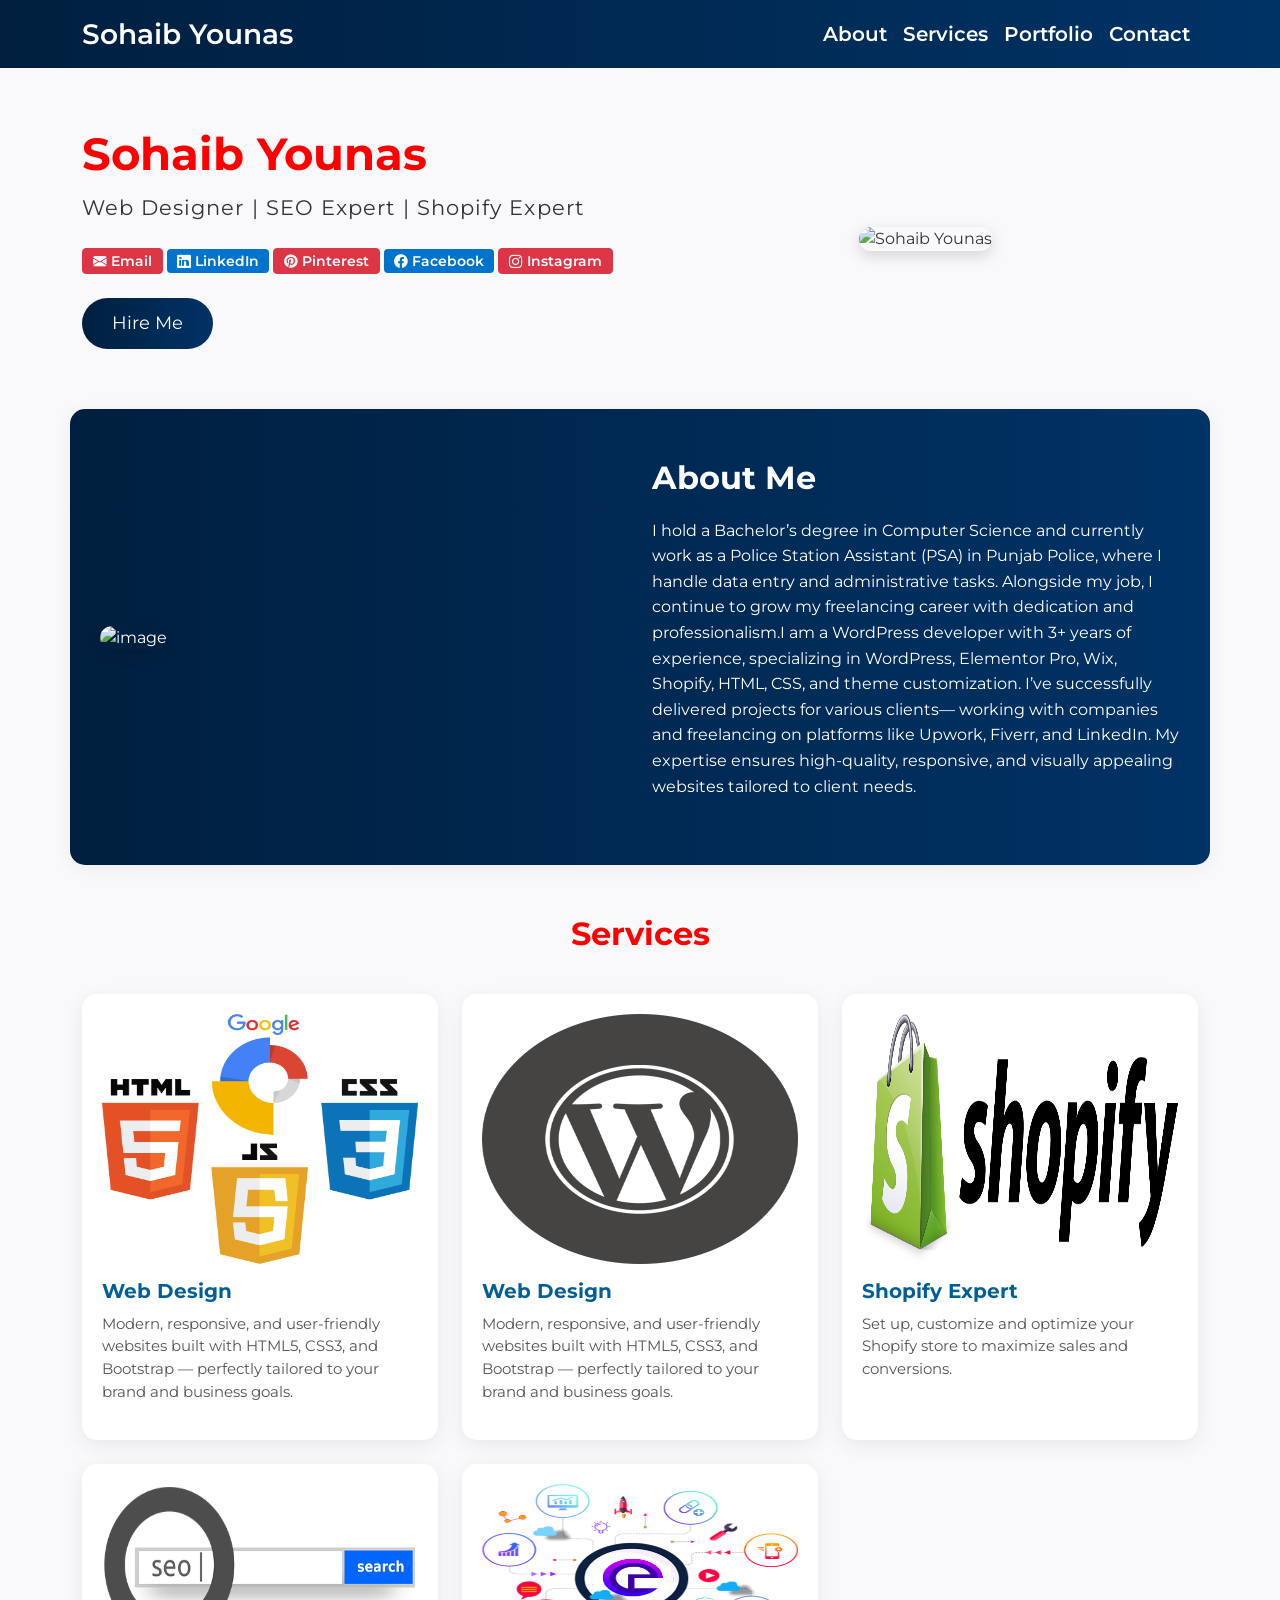
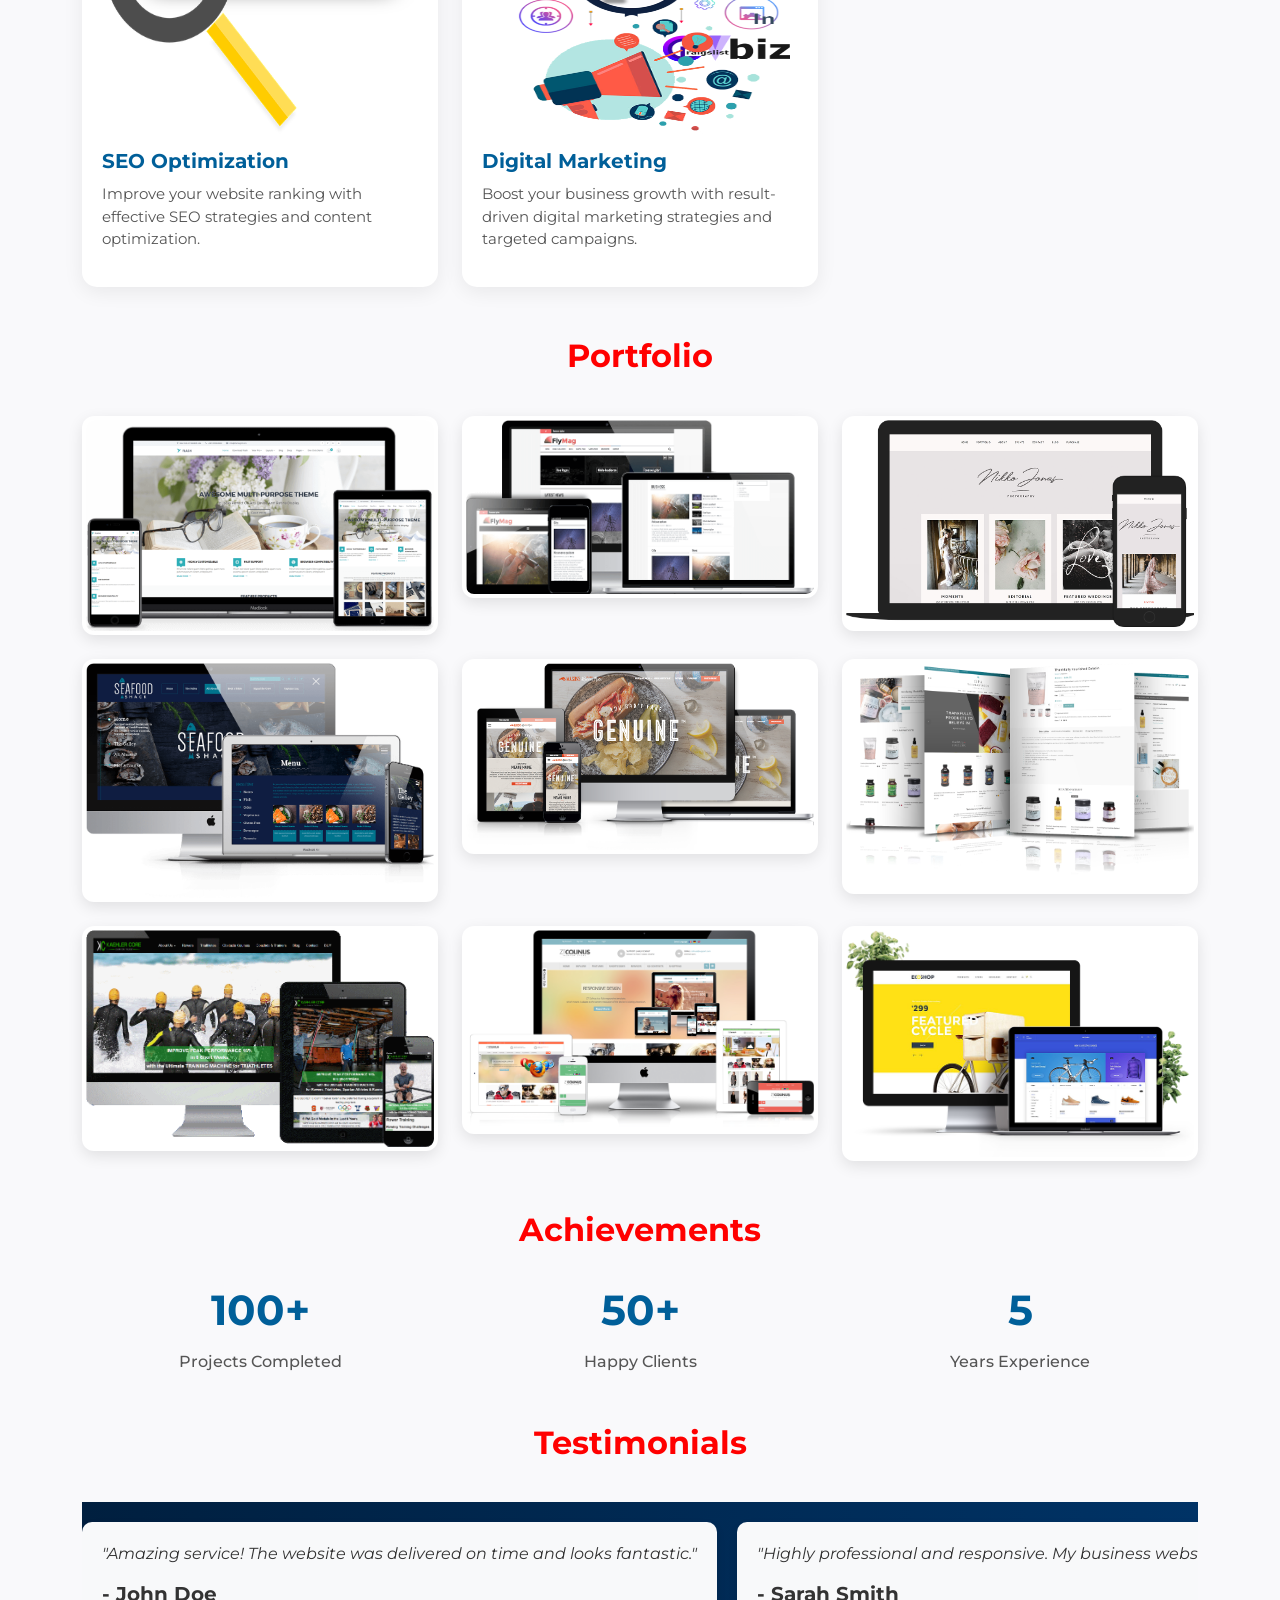
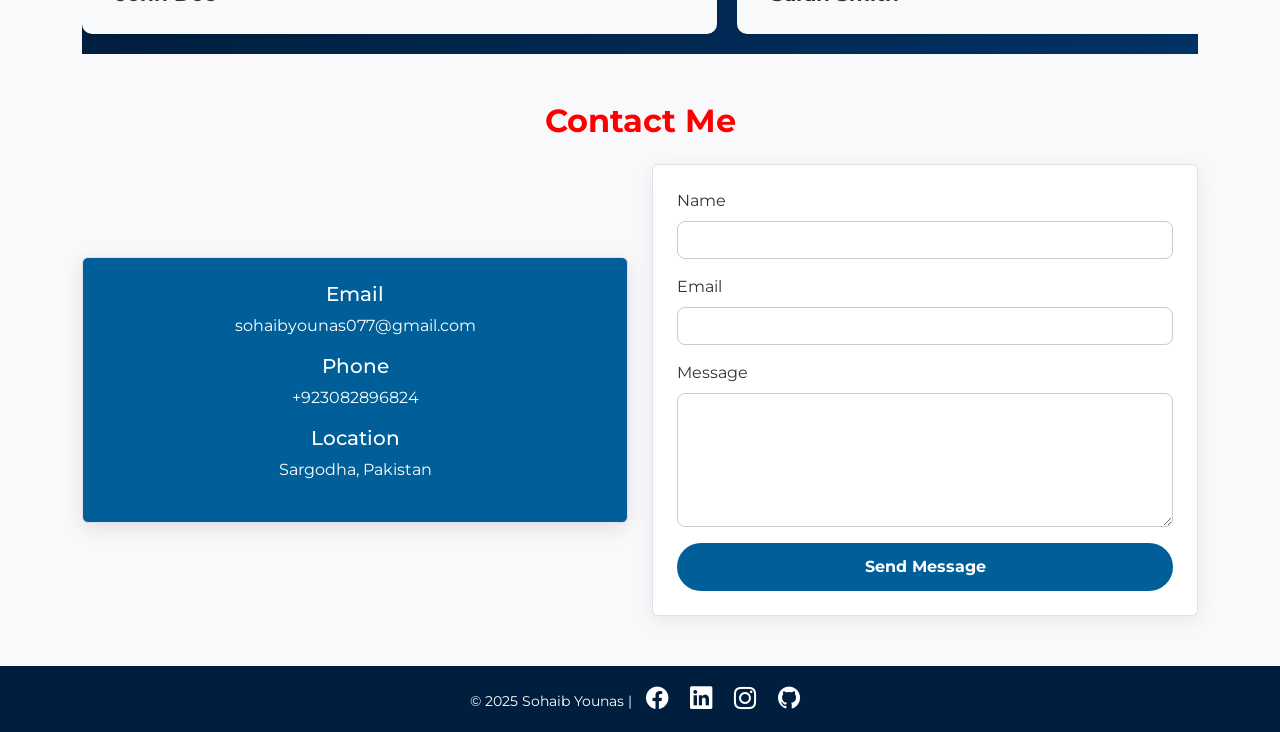
==== index.HTML @ 9838589f "first commit" ====
<!DOCTYPE html>
<html lang="en">
<head>
  <meta charset="UTF-8" />
  <meta name="viewport" content="width=device-width, initial-scale=1" />
  <title>Sohaib Younas | Portfolio</title>

  <!-- Bootstrap CSS -->
  <link href="https://cdn.jsdelivr.net/npm/bootstrap@5.3.0/dist/css/bootstrap.min.css" rel="stylesheet" />

  <!-- Google Fonts -->
  <link href="https://fonts.googleapis.com/css2?family=Montserrat:wght@400;700&display=swap" rel="stylesheet" />

  <!-- Bootstrap Icons -->
  <link rel="stylesheet" href="https://cdn.jsdelivr.net/npm/bootstrap-icons@1.10.5/font/bootstrap-icons.css" />

  <!-- Custom CSS -->
  <link rel="stylesheet" href="style.css" />
</head>
<body>

<!-- Navbar -->
<nav class="navbar navbar-expand-lg">
  <div class="container">
    <a class="navbar-brand fs-3" href="#">Sohaib Younas</a>
    <button class="navbar-toggler btn btn-light" type="button" data-bs-toggle="collapse" data-bs-target="#navbarNav" aria-label="Toggle navigation">
      <span class="navbar-toggler-icon"></span>
    </button>
    <div class="collapse navbar-collapse justify-content-end" id="navbarNav">
      <ul class="navbar-nav fs-5">
        <li class="nav-item"><a href="#about" class="nav-link">About</a></li>
        <li class="nav-item"><a href="#services" class="nav-link">Services</a></li>
        <li class="nav-item"><a href="#portfolio" class="nav-link">Portfolio</a></li>
        <li class="nav-item"><a href="#contact" class="nav-link">Contact</a></li>
      </ul>
    </div>
  </div>
</nav>

<!-- Header Section -->
<header class="text-center text-md-start container">
  <div class="row align-items-center">
    <div class="col-md-6 mb-4 mb-md-0">
      <h1>Sohaib Younas</h1>
      <p>Web Designer | SEO Expert | Shopify Expert</p>
       <div class="social-buttons">
  <a href="sohaibyounas077@gmail.com" class="btn btn-danger">
    <i class="bi bi-envelope-fill"></i> Email
  </a>
  <a href="https://www.linkedin.com/in/sohaibyounas076/" target="_blank" class="btn btn-primary">
    <i class="bi bi-linkedin"></i> LinkedIn
  </a>
  <a href="https://www.pinterest.com/sohaibyounas077/" target="_blank" class="btn btn-danger">
    <i class="bi bi-pinterest"></i> Pinterest
  </a>
  <a href="https://www.facebook.com/sohaib.younas.3705" target="_blank" class="btn btn-primary">
    <i class="bi bi-facebook"></i> Facebook
  </a>
  <a href="https://www.instagram.com/sohaibyounas076/" target="_blank" class="btn btn-danger">
    <i class="bi bi-instagram"></i> Instagram
  </a>
</div> <br>
      <a href="#" class="btn btn-lg btn-hire" >Hire Me</a>
    </div>
    <div class="col-md-6 text-center">
      <img src="img/minedp.JPG" alt="Sohaib Younas" class="header-img" />
    </div>
  </div>
</header>

<!-- About Me Section -->
<section id="about" class="container">
  <div class="row align-items-center">
    <div class="col-md-6">
      <img src="https://tinyurl.com/5dubu77m" alt="image" />
    </div>
    <div class="col-md-6">
      <h2>About Me</h2>
      <p>I hold a Bachelor’s degree in Computer Science and currently work as a Police Station Assistant
         (PSA) in Punjab Police, where I handle data entry and administrative tasks. Alongside my job, 
         I continue to grow my freelancing career with dedication and professionalism.I am a WordPress
          developer with 3+ years of experience, specializing in WordPress, Elementor Pro, Wix, Shopify,
           HTML, CSS, and theme customization. I’ve successfully delivered projects for various clients—
           working with companies and freelancing on platforms like Upwork, Fiverr, and LinkedIn.
            My expertise ensures high-quality, responsive, and visually appealing websites tailored to 
            client needs.</p>
    </div>
  </div>
</section>

<!-- Services Section -->
<section id="services" class="container">
  <h2>Services</h2>
  <div class="row g-4">
    <div class="col-md-4">
      <div class="service-card">
        <img src="img/web.png" height="250" width="200" alt="Web Design" />
        <h5>Web Design</h5>
        <p>Modern, responsive, and user-friendly websites built with HTML5, CSS3, and Bootstrap — perfectly tailored to your brand and business goals.</p>
      </div>
    </div>
    <div class="col-md-4">
      <div class="service-card">
        <img src="img/wordpress.png" height="250" width="" alt="Web Design" />
        <h5>Web Design</h5>
        <p>Modern, responsive, and user-friendly websites built with HTML5, CSS3, and Bootstrap — perfectly tailored to your brand and business goals.</p>
      </div>
    </div>
    <div class="col-md-4">
      <div class="service-card">
        <img src="img/shopify.png" height="250" width="200" alt="Shopify" />
        <h5>Shopify Expert</h5>
        <p>Set up, customize and optimize your Shopify store to maximize sales and conversions.</p>
      </div>
    </div>
    <div class="col-md-4">
      <div class="service-card">
        <img src="img/seo.png" height="250" width="200" alt="SEO" />
        <h5>SEO Optimization</h5>
        <p>Improve your website ranking with effective SEO strategies and content optimization.</p>
      </div>
    </div>
    <div class="col-md-4">
      <div class="service-card">
        <img src="img/digi.png" height="250" width="200" alt="SEO" />
        <h5>Digital Marketing</h5>
        <p>Boost your business growth with result-driven digital marketing strategies and targeted campaigns.</p>
      </div>
    </div>
    
  </div>
</section>

<!-- Portfolio Section -->
<section id="portfolio" class="container">
  <h2>Portfolio</h2>
  <div class="row g-4">
    <div class="col-md-4">
      <img src="img/project1.png" class="img-thumbnail" alt="Project 1" />
    </div>
    <div class="col-md-4">
      <img src="img/project2.png" class="img-thumbnail" alt="Project 2" />
    </div>
    <div class="col-md-4">
      <img src="img/project3.png" class="img-thumbnail" alt="Project 3" />
    </div>
    <div class="col-md-4">
      <img src="img/project4.png" class="img-thumbnail" alt="Project 3" />
    </div>
    <div class="col-md-4">
      <img src="img/project5.png" class="img-thumbnail" alt="Project 3" />
    </div>
    <div class="col-md-4">
      <img src="img/project6.png" class="img-thumbnail" alt="Project 3" />
    </div>
    <div class="col-md-4">
      <img src="img/project7.png" class="img-thumbnail" alt="Project 3" />
    </div>
    <div class="col-md-4">
      <img src="img/project8.png" class="img-thumbnail" alt="Project 3" />
    </div>
    <div class="col-md-4">
      <img src="img/project9.png" class="img-thumbnail" alt="Project 3" />
    </div>
  </div>
</section>

<!-- Achievements Section -->
<section id="achievements" class="container">
  <h2>Achievements</h2>
  <div class="row text-center">
    <div class="col-md-4">
      <div class="achievement">100+</div>
      <div class="achievement-desc">Projects Completed</div>
    </div>
    <div class="col-md-4">
      <div class="achievement">50+</div>
      <div class="achievement-desc">Happy Clients</div>
    </div>
    <div class="col-md-4">
      <div class="achievement">5</div>
      <div class="achievement-desc">Years Experience</div>
    </div>
  </div>
</section>

<!-- Testimonial Section -->
<div class="container my-5">
  <h2 class="tes">Testimonials</h2>
  <div class="testimonial-carousel">
    
    <div class="testimonial-item">
      <p>"Amazing service! The website was delivered on time and looks fantastic."</p>
      <h5>- John Doe</h5>
    </div>
    
    <div class="testimonial-item">
      <p>"Highly professional and responsive. My business website has never looked better!"</p>
      <h5>- Sarah Smith</h5>
    </div>
    
    <div class="testimonial-item">
      <p>"Exceptional quality and great communication throughout the project."</p>
      <h5>- Alex Johnson</h5>
    </div>
    
    <div class="testimonial-item">
      <p>"Great experience, I will definitely recommend this service to others."</p>
      <h5>- Mike Williams</h5>
    </div>
    
    <div class="testimonial-item">
      <p>"Excellent customer support and quick delivery!"</p>
      <h5>- Emma Brown</h5>
    </div>
    
  </div>
</div>

<!-- Contact Section -->
<section id="contact" class="container">
  <h2 class="text-center mb-4">Contact Me</h2>
  <div class="row g-4 d-flex align-items-stretch">
    <div class="col-md-6 d-flex justify-content-center align-items-center">
      <div class="contact-info text-center p-4 border rounded w-100">
        <h5>Email</h5>
        <p>sohaibyounas077@gmail.com</p>
        <h5>Phone</h5>
        <p>+923082896824</p>
        <h5>Location</h5>
        <p>Sargodha, Pakistan</p>
      </div>
    </div>
    <div class="col-md-6 d-flex">
      <form class="p-4 border rounded w-100">
        <div class="mb-3">
          <label for="name" class="form-label">Name</label>
          <input type="text" id="name" class="form-control" required />
        </div>
        <div class="mb-3">
          <label for="email" class="form-label">Email</label>
          <input type="email" id="email" class="form-control" required />
        </div>
        <div class="mb-3">
          <label for="message" class="form-label">Message</label>
          <textarea id="message" class="form-control" rows="5" required></textarea>
        </div>
        <button type="submit" class="btn btn-primary w-100">Send Message</button>
      </form>
    </div>
  </div>
</section>




<!-- Footer -->
<footer class=" text-center py-3">
  <div class="text-white">
    &copy; 2025 Sohaib Younas | 
    <a href="https://www.facebook.com/sohaib.younas.3705" aria-label="Facebook" class="text-white me-2"><i class="bi bi-facebook"></i></a>
    <a href="https://www.linkedin.com/in/sohaibyounas076/" aria-label="LinkedIn" class="text-white me-2"><i class="bi bi-linkedin"></i></a>
    <a href="https://www.instagram.com/sohaibyounas076/" aria-label="Instagram" class="text-white me-2"><i class="bi bi-instagram"></i></a>
    <a href="https://github.com/Sohaibyounas076" aria-label="GitHub" class="text-white"><i class="bi bi-github"></i></a>
  </div>
</footer>


<!-- Bootstrap Bundle JS -->
<script src="https://cdn.jsdelivr.net/npm/bootstrap@5.3.0/dist/js/bootstrap.bundle.min.js"></script>

</body>
</html>
---- style.css ----
/* Global Styles */
body {
  font-family: 'Montserrat', sans-serif;
  background: #f9f9fb;
  color: #333;
  margin: 0;
  padding: 0;
}
/* Navbar */
nav {
  background: linear-gradient(90deg, #001f3f 0%, #003366 100%);
}
nav .navbar-brand,
nav .nav-link {
  color: #fff !important;
  font-weight: 600;
}
nav .nav-link:hover {
  color: #0074cc !important;
}
/* Header Section */
header {
    padding: 60px 0;
}
header h1 {
  font-weight: 700;
  font-size: 2.8rem;
  margin-bottom: 10px;
  color: red;
}
header p {
  font-size: 1.3rem;
  margin-bottom: 25px;
  letter-spacing: 0.05em;
}
.btn-primary {
  background-color: #0074cc;
  border: none;
  font-weight: 600;
  padding: 10px 30px;
  border-radius: 50px;
  transition: background-color 0.3s ease;
}

.btn-primary:hover {
  background-color: #005f99;
}
.social-icons a {
  font-size: 1.8rem;
  color: #0074cc;
  margin-right: 18px;
  transition: color 0.3s ease;
  text-decoration: none;
}
.social-icons a:hover {
  color: white;
}
.header-img {
  max-width: 280px;
  border-radius: 15px;
  box-shadow: 0 5px 15px rgba(0,0,0,0.15);
}
/* About Section */
#about {
  background: linear-gradient(90deg, #001f3f 0%, #003366 100%);
  color: white;
  padding: 50px 30px;
  border-radius: 15px;
  box-shadow: 0 4px 20px rgba(0,0,0,0.05);
  margin-bottom: 50px;
}
#about img {
  border-radius: 15px;
  max-width: 100%;
  box-shadow: 0 5px 15px rgba(0,0,0,0.1);
}
#about h2 {
  font-weight: 700;
  margin-bottom: 20px;


}
#about p {
  line-height: 1.6;
  font-size: 1rem;
}
/* Portfolio Section */
#portfolio {
  margin-bottom: 50px;
}
#portfolio h2 {
  text-align: center;
  font-weight: 700;
  color: red;
  margin-bottom: 40px;
}
#portfolio .img-thumbnail {
  border: none;
  border-radius: 12px;
  box-shadow: 0 5px 15px rgba(0,0,0,0.1);
  transition: transform 0.3s ease;
  cursor: pointer;
}
#portfolio .img-thumbnail:hover {
  transform: scale(1.05);
  box-shadow: 0 10px 25px rgba(0,0,0,0.15);
}
/* Achievements Section */
#achievements {
  text-align: center;
  margin-bottom: 50px;
}
#achievements h2 {
  font-weight: 700;
  color: red;
  margin-bottom: 30px;
}
.achievement {
  font-weight: 700;
  font-size: 2.6rem;
  color: #005f99;
}
.achievement-desc {
  font-weight: 500;
  color: #555;
  margin-top: 8px;
}
/* Services Section */
#services {
  margin-bottom: 50px;
}
#services h2 {
  text-align: center;
  font-weight: 700;
  color: red;
  margin-bottom: 40px;
}
.service-card {
  border: none;
  border-radius: 15px;
  box-shadow: 0 5px 20px rgba(0,0,0,0.07);
  transition: box-shadow 0.3s ease;
  padding: 20px;
  background: white;
  height: 100%;
}
.service-card:hover {
  box-shadow: 0 8px 30px rgba(0,0,0,0.12);
}
.service-card img {
  width: 100%;
  border-radius: 12px;
  margin-bottom: 15px;
}
.service-card h5 {
  color: #005f99;
  font-weight: 700;
  margin-bottom: 10px;
}
.service-card p {
  font-size: 0.95rem;
  color: #555;
}
/* Testimonial Section */
.tes {
  text-align: center;
  font-weight: 700;
  color: red;
  margin-bottom: 40px;
}
.testimonial-carousel {
  background: linear-gradient(90deg, #001f3f 0%, #003366 100%);
  
      display: flex;
      overflow-x: auto;
      gap: 20px;
      padding: 20px;
      scroll-snap-type: x mandatory;
    }
    .testimonial-item {
      min-width: 300px;
      background-color: #f8f9fa;
      border-radius: 10px;
      padding: 20px;
      box-shadow: 0 4px 8px rgba(0,0,0,0.1);
      scroll-snap-align: start;
      flex-shrink: 0;
    }
    .testimonial-item p {
      font-style: italic;
    }
    .testimonial-item h5 {
      margin-top: 10px;
      font-weight: bold;
    }

    /* Optional scrollbar styling */
    .testimonial-carousel::-webkit-scrollbar {
      height: 8px;
    }
    .testimonial-carousel::-webkit-scrollbar-thumb {
      background-color: #ccc;
      border-radius: 10px;
    }
/* Contact Section */
#contact {
  margin-bottom: 50px;
}
#contact h2 {
  text-align: center;
  font-weight: 700;
  color: red;
  margin-bottom: 40px;
}
#contact .contact-info {
  background: #005f99;
  color: white;
  padding: 40px 30px;
  border-radius: 15px;
  box-shadow: 0 5px 20px rgba(0,0,0,0.1);
}
#contact .contact-info a {
  color: #b3dbf2;
  text-decoration: none;
  font-weight: 600;
}
#contact .contact-info a:hover {
  text-decoration: underline;
}
#contact form {
  background: white;
  padding: 30px;
  border-radius: 15px;
  box-shadow: 0 5px 20px rgba(0,0,0,0.07);
}
#contact form .form-control {
  border-radius: 8px;
  border: 1px solid #ccc;
  transition: border-color 0.3s ease;
}
#contact form .form-control:focus {
  border-color: #005f99;
  box-shadow: none;
}
#contact form button {
  background-color: #005f99;
  border: none;
  padding: 12px 0;
  font-weight: 700;
  border-radius: 50px;
  width: 100%;
  transition: background-color 0.3s ease;
}
#contact form button:hover {
  background-color: #003366;
}
/* Footer */
footer {
  background: #001f3f;
  color: #ddd;
  text-align: center;
  padding: 20px 10px;
  font-size: 0.9rem;
}
footer a {
  color: #0074cc;
  margin: 0 10px;
  font-size: 1.4rem;
  text-decoration: none;
  transition: color 0.3s ease;
}
footer a:hover {
  color: white;
}

/* Social Buttons */
.social-buttons .btn {
  color: #fff;
  font-weight: 600;
  border-radius: 4px;
  padding: 4px 10px;  /* <-- Yeh padding kam ki gayi hai */
  font-size: 0.85rem; /* <-- Font size bhi chhoti */
  line-height: 1.2;
}

.btn-email {
  background-color: #d44638;
}

.btn-linkedin {
  background-color: #0077b5;
}

.btn-pinterest {
  background-color: #bd081c;
}

.btn-facebook {
  background-color: #3b5998;
}

.btn-instagram {
  background-color: #e1306c;
}

.social-buttons .btn:hover {
  opacity: 0.85;
}

.btn-hire {
  display: inline-block;
  padding: 12px 30px;
  font-size: 18px;
  color: #fff;
  text-decoration: none;
  border: none;
  border-radius: 50px; /* زیادہ گول */
  background: linear-gradient(90deg, #001f3f 0%, #003366 100%);
  cursor: pointer;
  transition: background 0.3s ease;
}

.btn-hire:hover {
  background: linear-gradient(90deg, #003366 0%, #001f3f 100%);
}
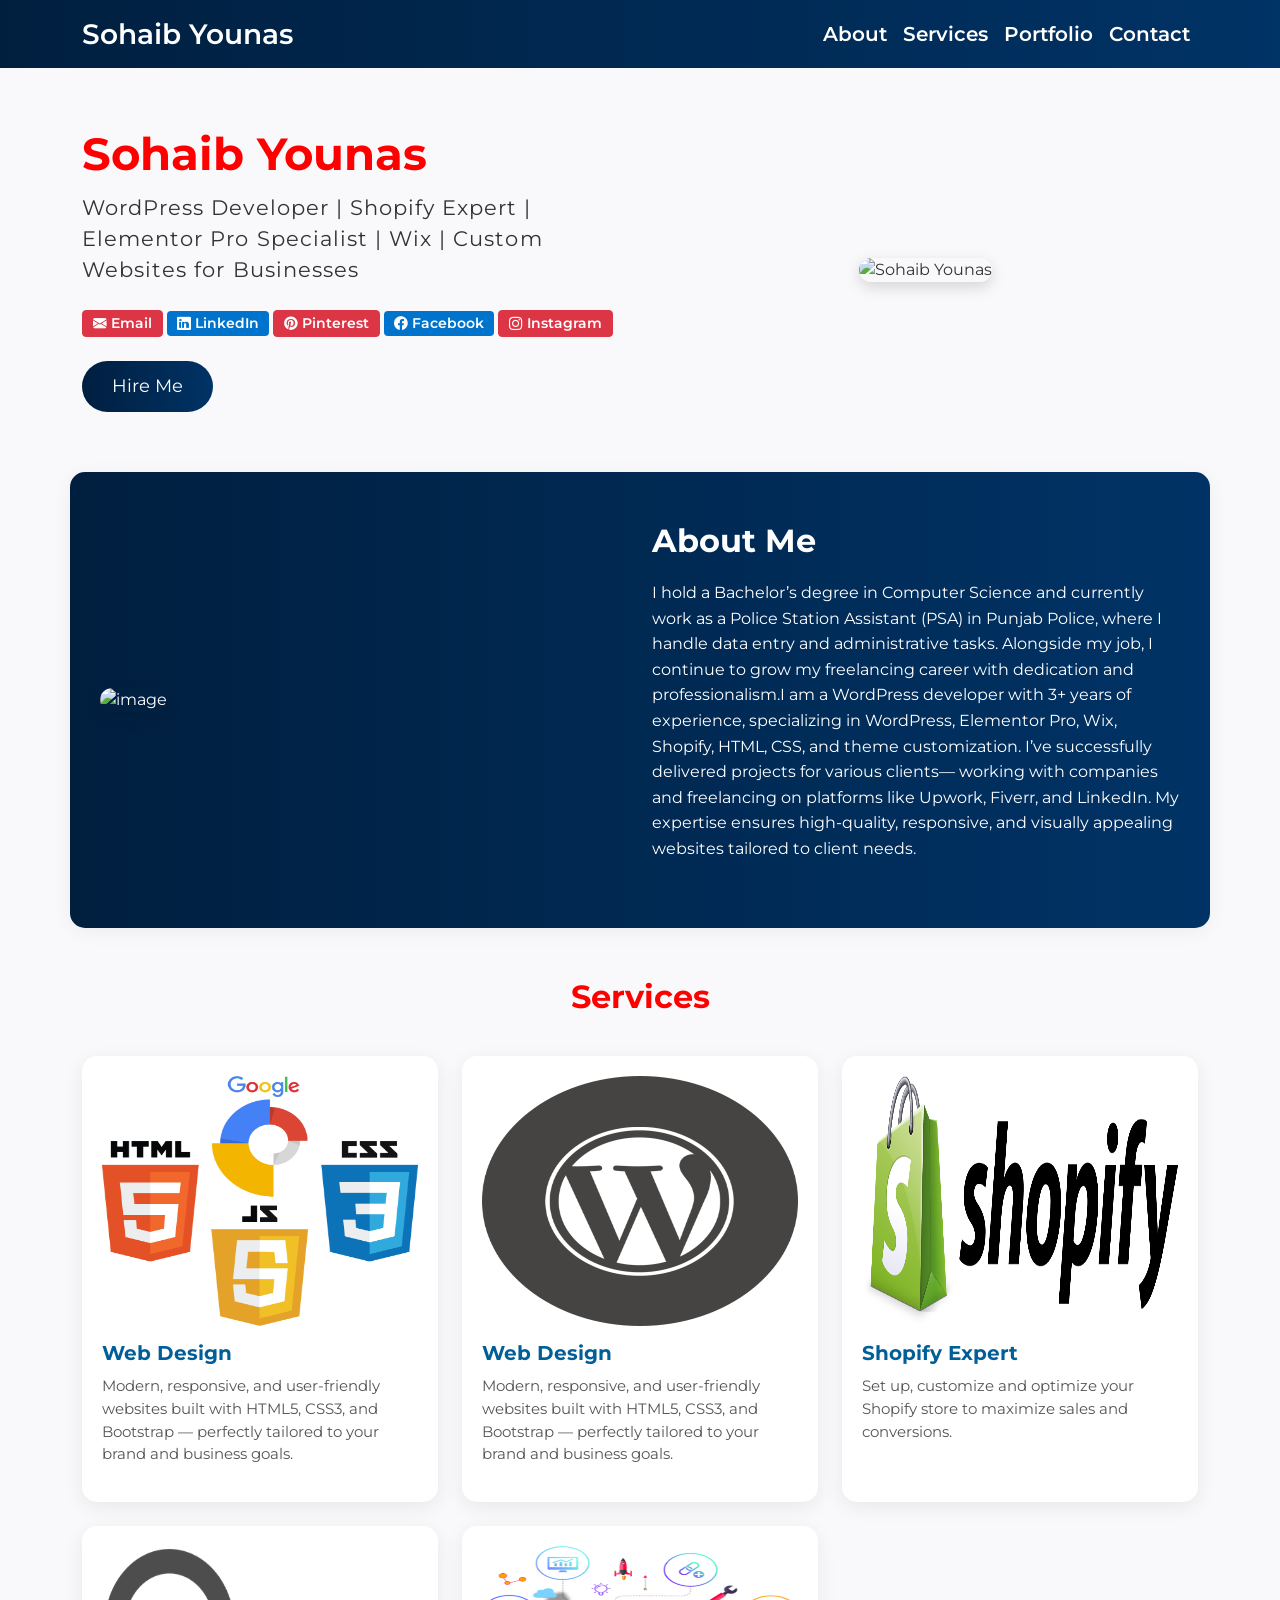
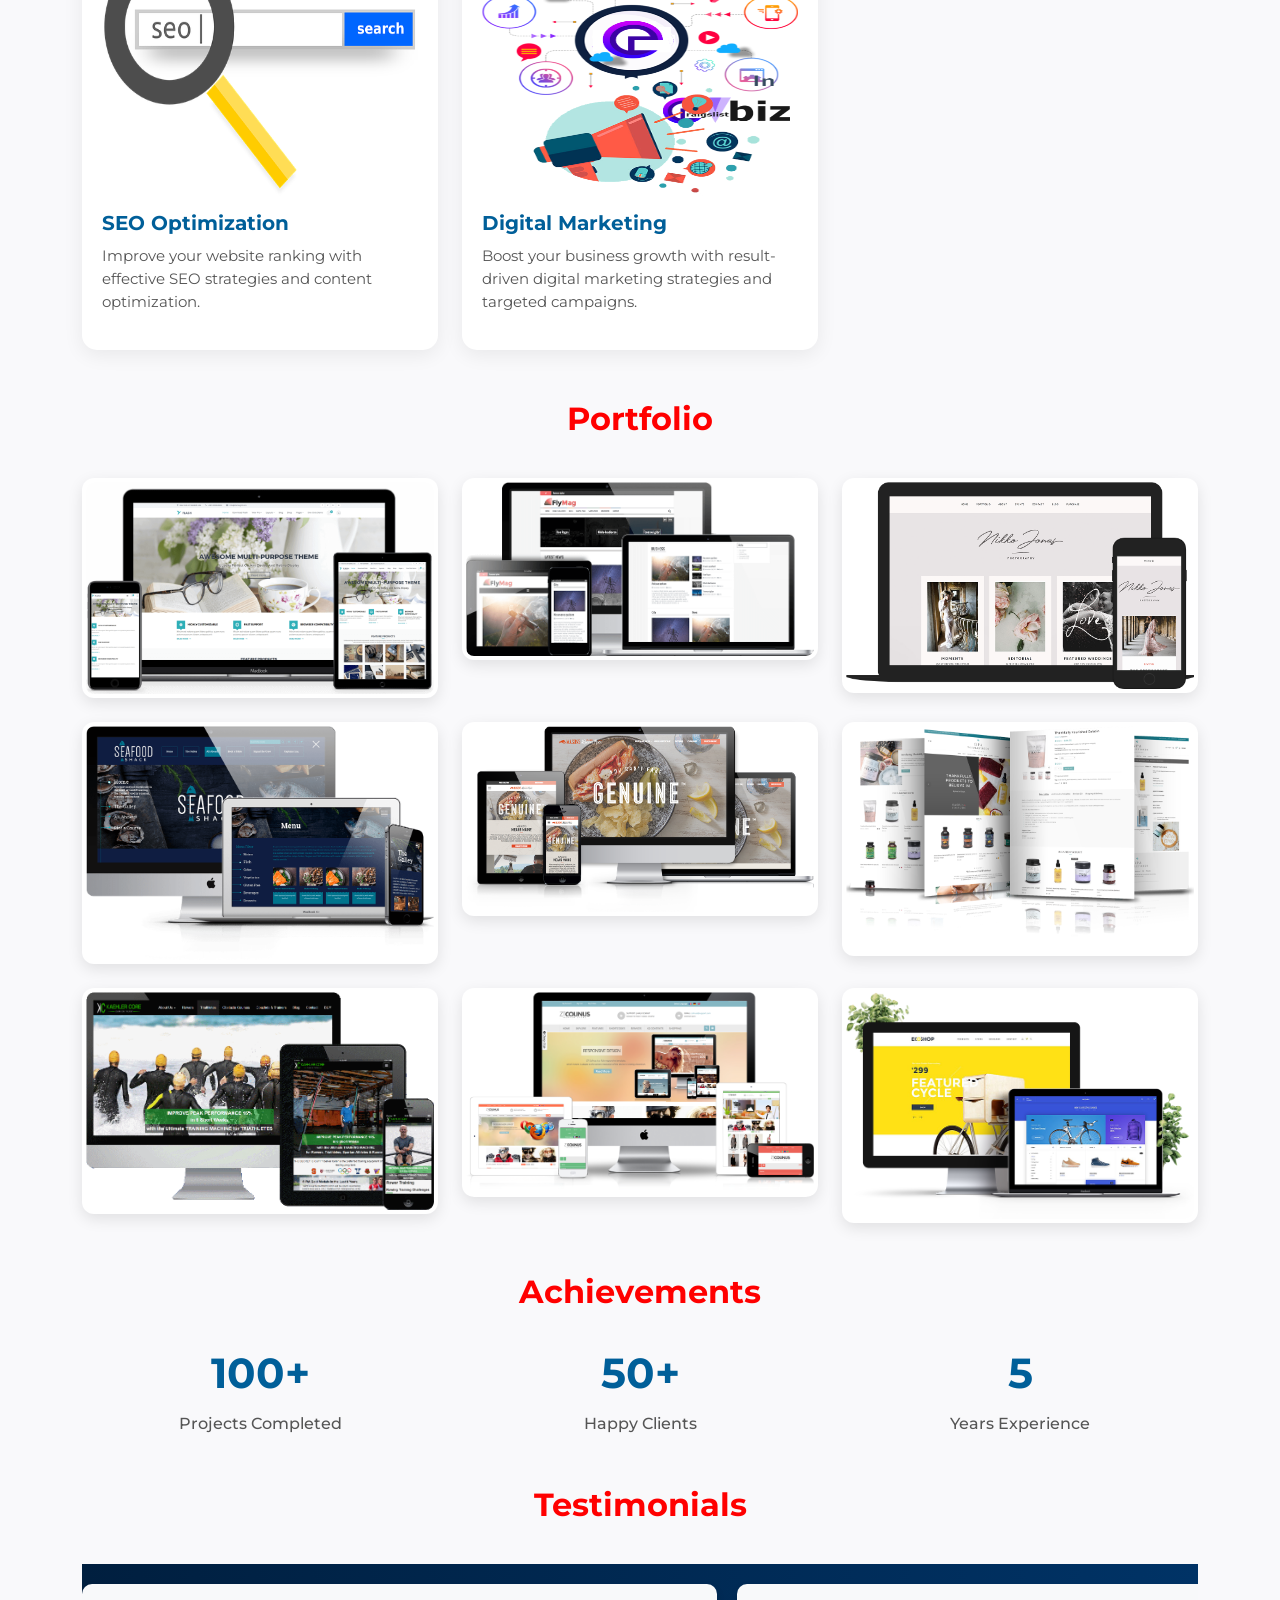
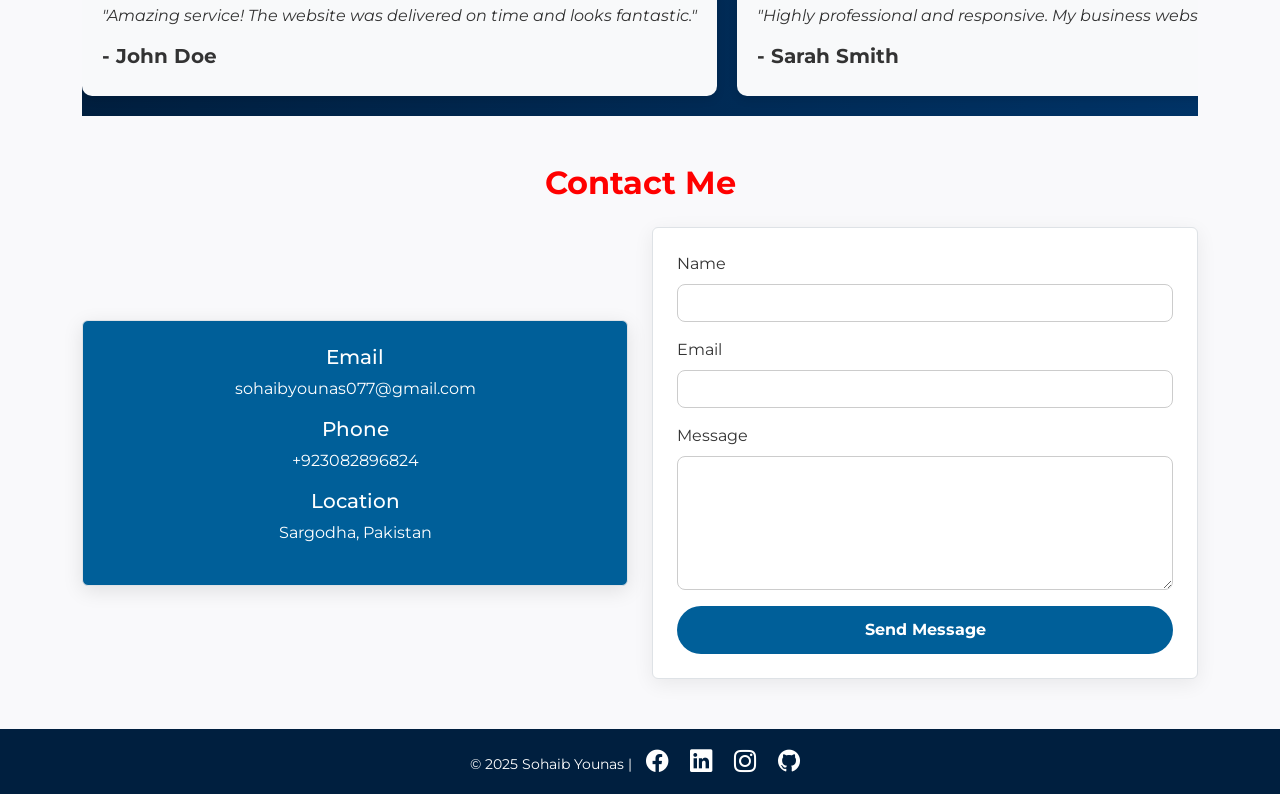
==== commit 198e121b: "Update index.HTML" ====
--- a/index.HTML
+++ b/index.HTML
@@ -42,7 +42,7 @@
   <div class="row align-items-center">
     <div class="col-md-6 mb-4 mb-md-0">
       <h1>Sohaib Younas</h1>
-      <p>Web Designer | SEO Expert | Shopify Expert</p>
+      <p>WordPress Developer | Shopify Expert | Elementor Pro Specialist | Wix | Custom Websites for Businesses</p>
        <div class="social-buttons">
   <a href="sohaibyounas077@gmail.com" class="btn btn-danger">
     <i class="bi bi-envelope-fill"></i> Email
